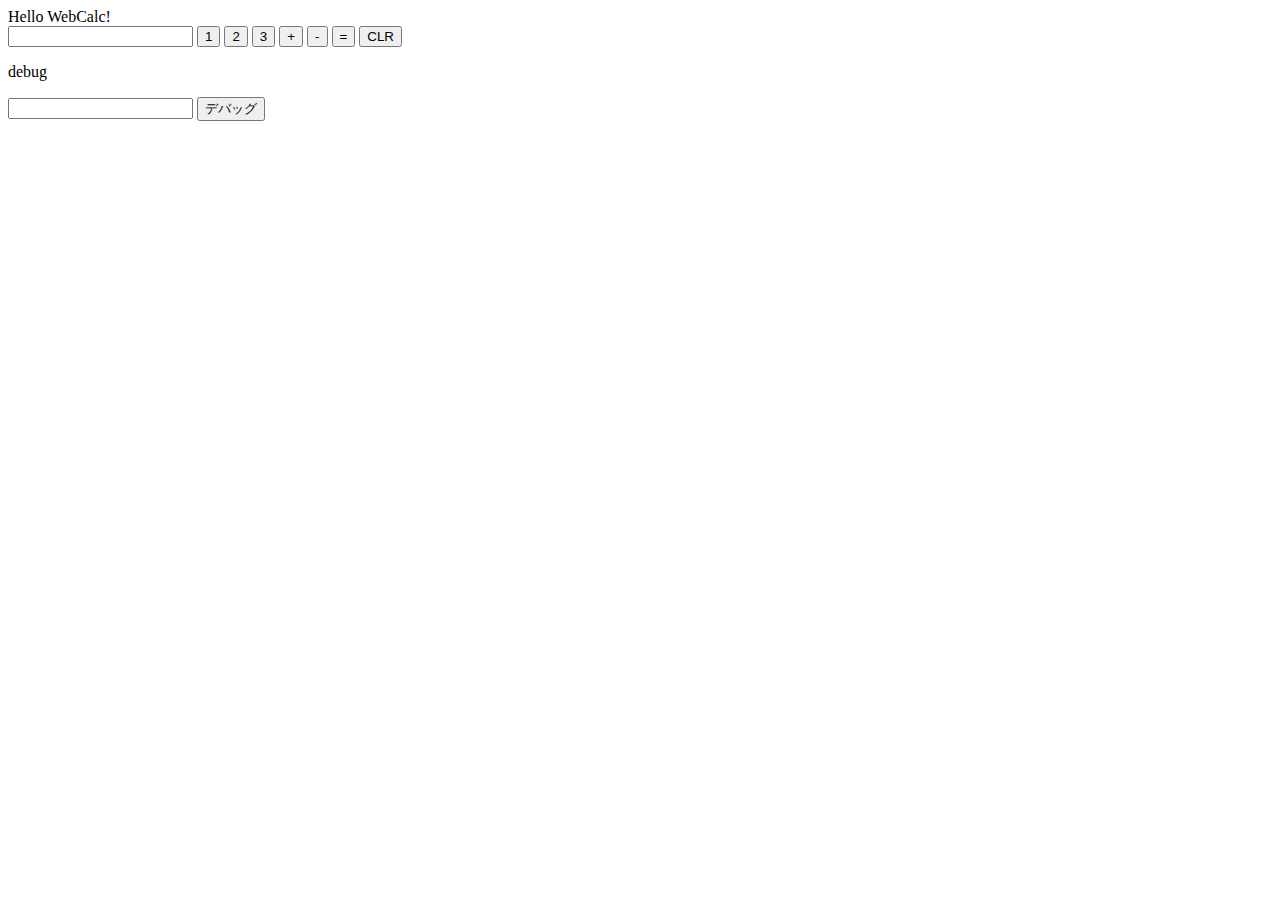
==== index.html @ dd3fe159 "Rename Calc.html to index.html" ====
<!DOCTYPE html>
<meta charset="UTF-8">
<html>
<head>
    <title>calc</title>
    <script src="script.js"></script>
</head>
    
<body>
    <div>Hello WebCalc!</div>
    <div>
    <input id = "result" type="text">

    <button onclick="append('1')">1</button>
    <button onclick="append('2')">2</button>
    <button onclick="append('3')">3</button>
    <button onclick="append('+')">+</button>
    <button onclick="append('-')">-</button>

    <button onclick="calc()" >=</button>

    <button onclick="update('')">CLR</button>
    </div>
    <div>
        <p>debug<p>
        <input id = "debug" type="text">
        <button onclick="debug.value=Number('-100')">デバッグ</button>
    </div>
</body></html>
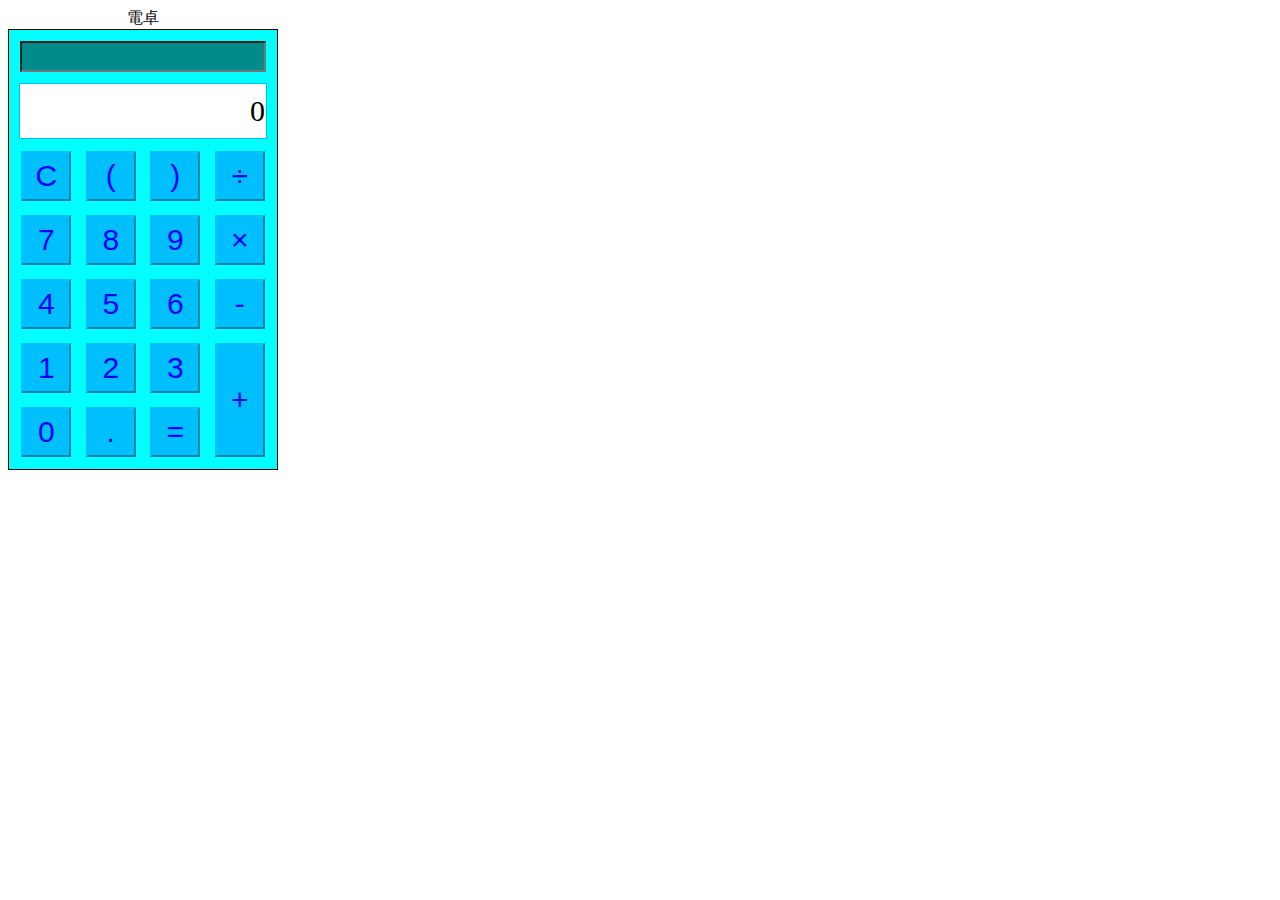
==== commit 094777a9: "Add files via upload" ====
--- a/index.html
+++ b/index.html
@@ -3,27 +3,66 @@
 <html>
 <head>
     <title>calc</title>
-    <script src="script.js"></script>
+    <script src="index.js"></script>
+    <link rel="stylesheet" href="index.css">
 </head>
     
 <body>
-    <div>Hello WebCalc!</div>
     <div>
-    <input id = "result" type="text">
+        <table id ="Calculator">
+            <caption>電卓</caption>
+            <tbody>
+                <tr>
+                    <td colspan="4">
+                        <input id="input" type="text" readonly>
+                    </td>
+                </tr>
+                <tr>
+                    <td id="td_result" colspan="4">
+                        <span id="result">0</span>
+                    </td>
+                </tr>
 
-    <button onclick="append('1')">1</button>
-    <button onclick="append('2')">2</button>
-    <button onclick="append('3')">3</button>
-    <button onclick="append('+')">+</button>
-    <button onclick="append('-')">-</button>
+            </tbody>
+            <script>
+                let Calculator = document.getElementById('Calculator').getElementsByTagName('tbody')[0];
+                let tr_element_buttons;
+                let td_element_buttons;
+                let button;
+                let Symbols=[
+                   ['C','(',')','÷'],
+                   ['7','8','9','×'],
+                   ['4','5','6','-'],
+                   ['1','2','3','+'],
+                   ['0','.','=',''],
+                ]
+                let SymbolNames=[
+                   ['CLR','left','right','divided'],
+                   ['7','8','9','times'],
+                   ['4','5','6','minus'],
+                   ['1','2','3','plus'],
+                   ['0','.','Enter','dummy'],
+                ]
+                for(let i=0; i<Symbols.length;i++){
+                    tr_element_buttons = document.createElement('tr');
+                    for(let j=0;j<Symbols[0].length;j++){
+                        td_element_buttons = document.createElement('td');
+                        td_element_buttons.id = 'td_' + SymbolNames[i][j];
+                        button=document.createElement('button');
+                        button.onclick = event=>pushButton(Symbols[i][j]);
+                        button.id = 'button_' + SymbolNames[i][j];
+                        button.textContent= Symbols[i][j];
+                        td_element_buttons.appendChild(button);
+                        tr_element_buttons.appendChild(td_element_buttons);
+                    }
+                    Calculator.appendChild(tr_element_buttons);
+                }
+                let td_dummy = document.getElementById('td_dummy');
+                td_dummy.parentNode.removeChild(td_dummy);
+                let td_plus = document.getElementById('td_plus');
+                td_plus.rowSpan = '2';
+            </script>
+        </table>
 
-    <button onclick="calc()" >=</button>
-
-    <button onclick="update('')">CLR</button>
     </div>
-    <div>
-        <p>debug<p>
-        <input id = "debug" type="text">
-        <button onclick="debug.value=Number('-100')">デバッグ</button>
-    </div>
-</body></html>
+</body></html>--- a/index.css
+++ b/index.css
@@ -0,0 +1,69 @@
+:root{
+    --form-height:50px;
+    --form-width:50px;
+}
+
+th,td {
+    width: 52px;
+    height: 52px;
+    text-align: center;
+}
+
+table {
+    border-spacing: 10px;
+    border: solid 1px;
+    background-color: aqua       ;
+}
+
+input{
+    height: var(--form-height);
+    text-align: right;
+}
+
+#input{
+    width: 238px;
+    height: 25px;
+    font-size: 20px;
+    background-color: darkcyan;
+    color: powderblue;
+}
+td:has(>#input){
+    height: 27px;
+}
+
+#td_result{
+    border: solid 1px;;
+    border-color: deepskyblue;
+    background-color: white;
+    text-align: right;
+    overflow: hidden;
+}
+
+#result{
+    font-size: 30px;
+    display:inline-block;
+}
+
+button {
+    width: var(--form-width);
+    height: var(--form-height);
+    font-size: 30px;
+    background-color: deepskyblue;
+    color: blue;
+    border-color: deepskyblue;
+}
+
+#button_plus{
+    height: 114px;;
+}
+
+.ani{
+    animation: appear 0.1s linear forwards;
+    transform: translateY(-25px);
+}
+
+@keyframes appear{
+    100%{
+        transform: translateY(0px);
+    }
+}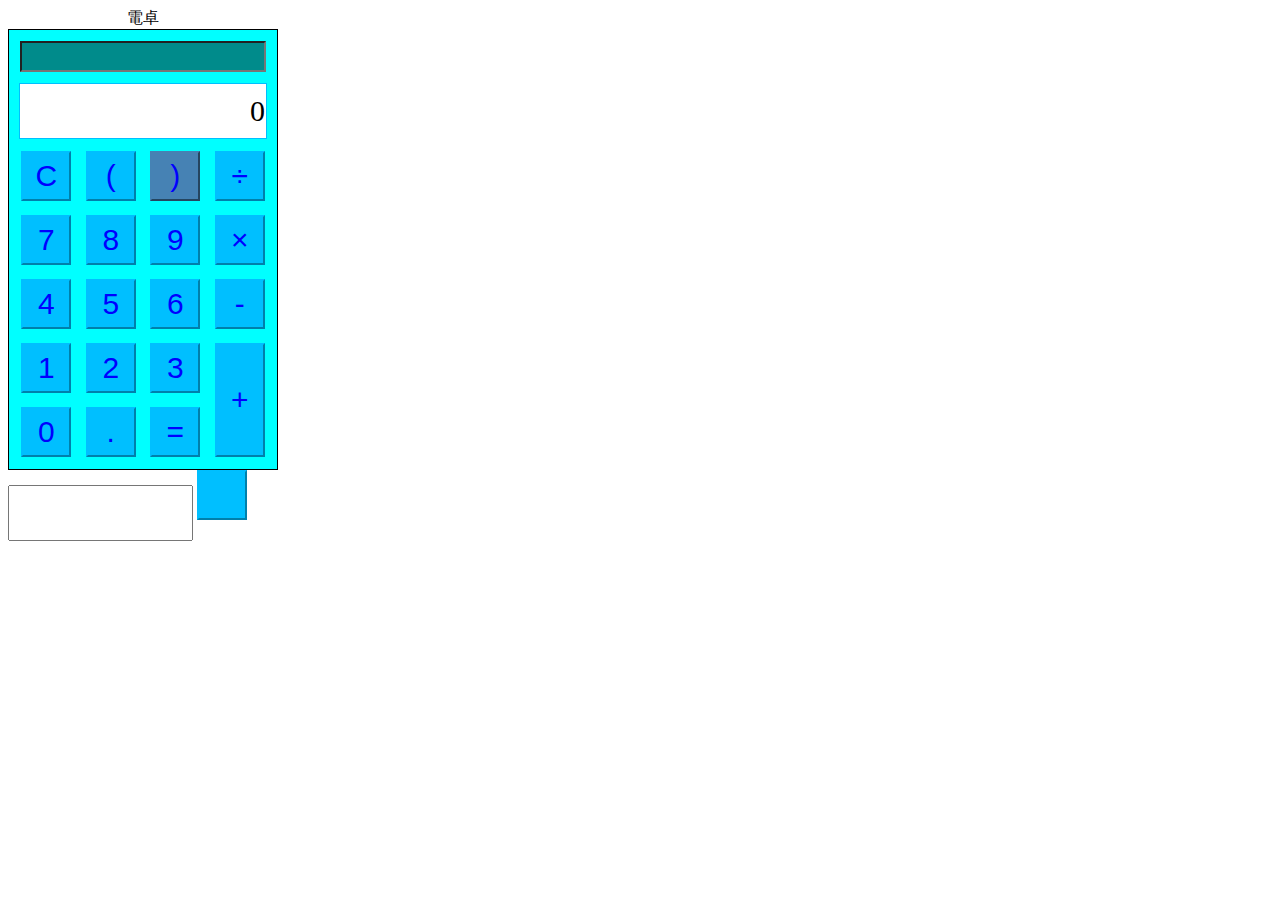
==== commit 46828b60: "Add files via upload" ====
--- a/index.html
+++ b/index.html
@@ -63,6 +63,7 @@
                 td_plus.rowSpan = '2';
             </script>
         </table>
-
+        <input id="manual" type="text">
+        <button onclick="manualDo()"></button>
     </div>
 </body></html>--- a/index.css
+++ b/index.css
@@ -53,6 +53,13 @@
     border-color: deepskyblue;
 }
 
+button:disabled{
+    background-color: steelblue;
+    color: blue;
+    border-color: steelblue;
+
+}
+
 #button_plus{
     height: 114px;;
 }
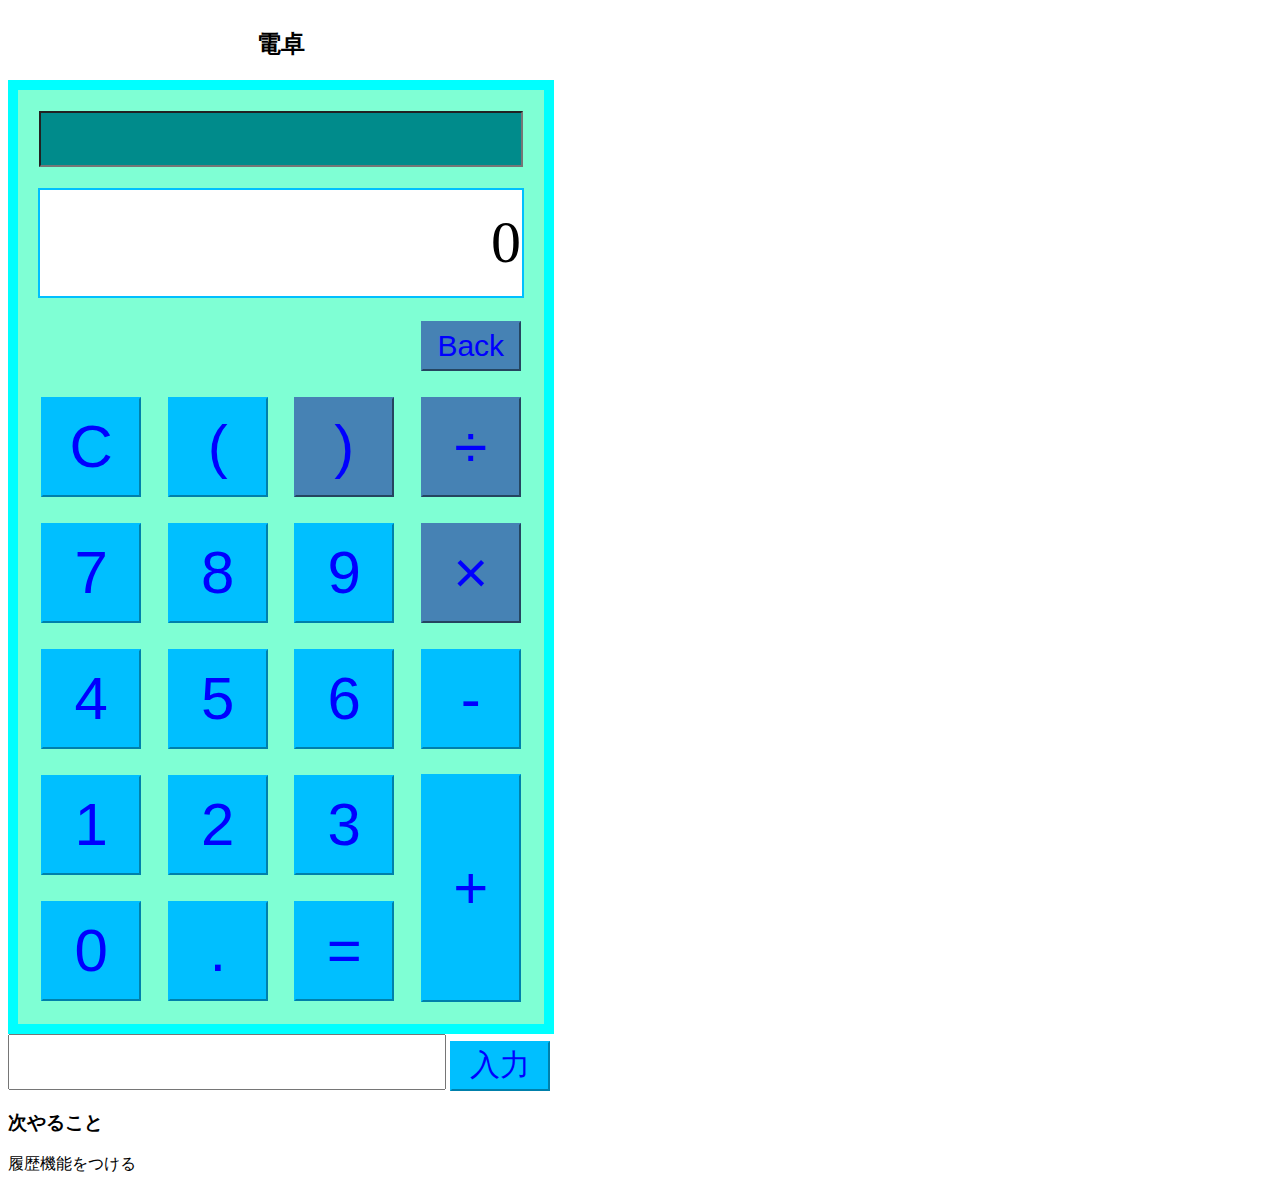
==== commit 81977b6b: "Add files via upload" ====
--- a/index.html
+++ b/index.html
@@ -10,7 +10,7 @@
 <body>
     <div>
         <table id ="Calculator">
-            <caption>電卓</caption>
+            <caption><h2>電卓</h2></caption>
             <tbody>
                 <tr>
                     <td colspan="4">
@@ -22,7 +22,12 @@
                         <span id="result">0</span>
                     </td>
                 </tr>
-
+                <tr id="tr_back">
+                    <td></td>
+                    <td></td>
+                    <td></td>
+                    <td id="td_back"><button id = "button_back" onclick="back()" disabled = "trus">Back</button></td>
+                </tr>
             </tbody>
             <script>
                 let Calculator = document.getElementById('Calculator').getElementsByTagName('tbody')[0];
@@ -41,7 +46,7 @@
                    ['7','8','9','times'],
                    ['4','5','6','minus'],
                    ['1','2','3','plus'],
-                   ['0','.','Enter','dummy'],
+                   ['0','dot','Enter','dummy'],
                 ]
                 for(let i=0; i<Symbols.length;i++){
                     tr_element_buttons = document.createElement('tr');
@@ -63,7 +68,10 @@
                 td_plus.rowSpan = '2';
             </script>
         </table>
-        <input id="manual" type="text">
-        <button onclick="manualDo()"></button>
+        <input id="manual" type="text" enterkeyhint="done">
+        <button id="button_manual" onclick="manualDo()">入力</button>
+        
+        <h3>次やること</h3>
+        <p>履歴機能をつける</p>
     </div>
 </body></html>--- a/index.css
+++ b/index.css
@@ -1,18 +1,19 @@
 :root{
-    --form-height:50px;
-    --form-width:50px;
+    --form-height:100px;
+    --form-width:100px;
 }
 
 th,td {
-    width: 52px;
-    height: 52px;
+    width: 104px;
+    height: 104px;
     text-align: center;
 }
 
 table {
-    border-spacing: 10px;
-    border: solid 1px;
-    background-color: aqua       ;
+    border-spacing: 20px;
+    border: solid 10px;
+    border-color: aqua;
+    background-color: aquamarine;       ;
 }
 
 input{
@@ -21,18 +22,31 @@
 }
 
 #input{
-    width: 238px;
-    height: 25px;
-    font-size: 20px;
+    width: 476px;
+    height: 50px;
+    font-size: 40px;
     background-color: darkcyan;
     color: powderblue;
 }
+
+#manual{
+    width: 430px;
+    height: 50px;
+    font-size: 40px;
+
+}
+
+#button_manual{
+    height: 50px;
+    font-size: 30px;
+}
+
 td:has(>#input){
-    height: 27px;
+    height: 54px;
 }
 
 #td_result{
-    border: solid 1px;;
+    border: solid 2px;;
     border-color: deepskyblue;
     background-color: white;
     text-align: right;
@@ -40,14 +54,14 @@
 }
 
 #result{
-    font-size: 30px;
+    font-size: 60px;
     display:inline-block;
 }
 
 button {
     width: var(--form-width);
     height: var(--form-height);
-    font-size: 30px;
+    font-size: 60px;
     background-color: deepskyblue;
     color: blue;
     border-color: deepskyblue;
@@ -60,13 +74,27 @@
 
 }
 
+.operator_selected{
+    background-color: aquamarine;
+    border-color: aquamarine;
+}
+
+#tr_back,#tr_back >td{
+    height: 54px;
+}
+
+#button_back{
+    height: 50px;
+    font-size: 30px;
+}
+
 #button_plus{
-    height: 114px;;
+    height: 228px;;
 }
 
 .ani{
     animation: appear 0.1s linear forwards;
-    transform: translateY(-25px);
+    transform: translateY(-50px);
 }
 
 @keyframes appear{
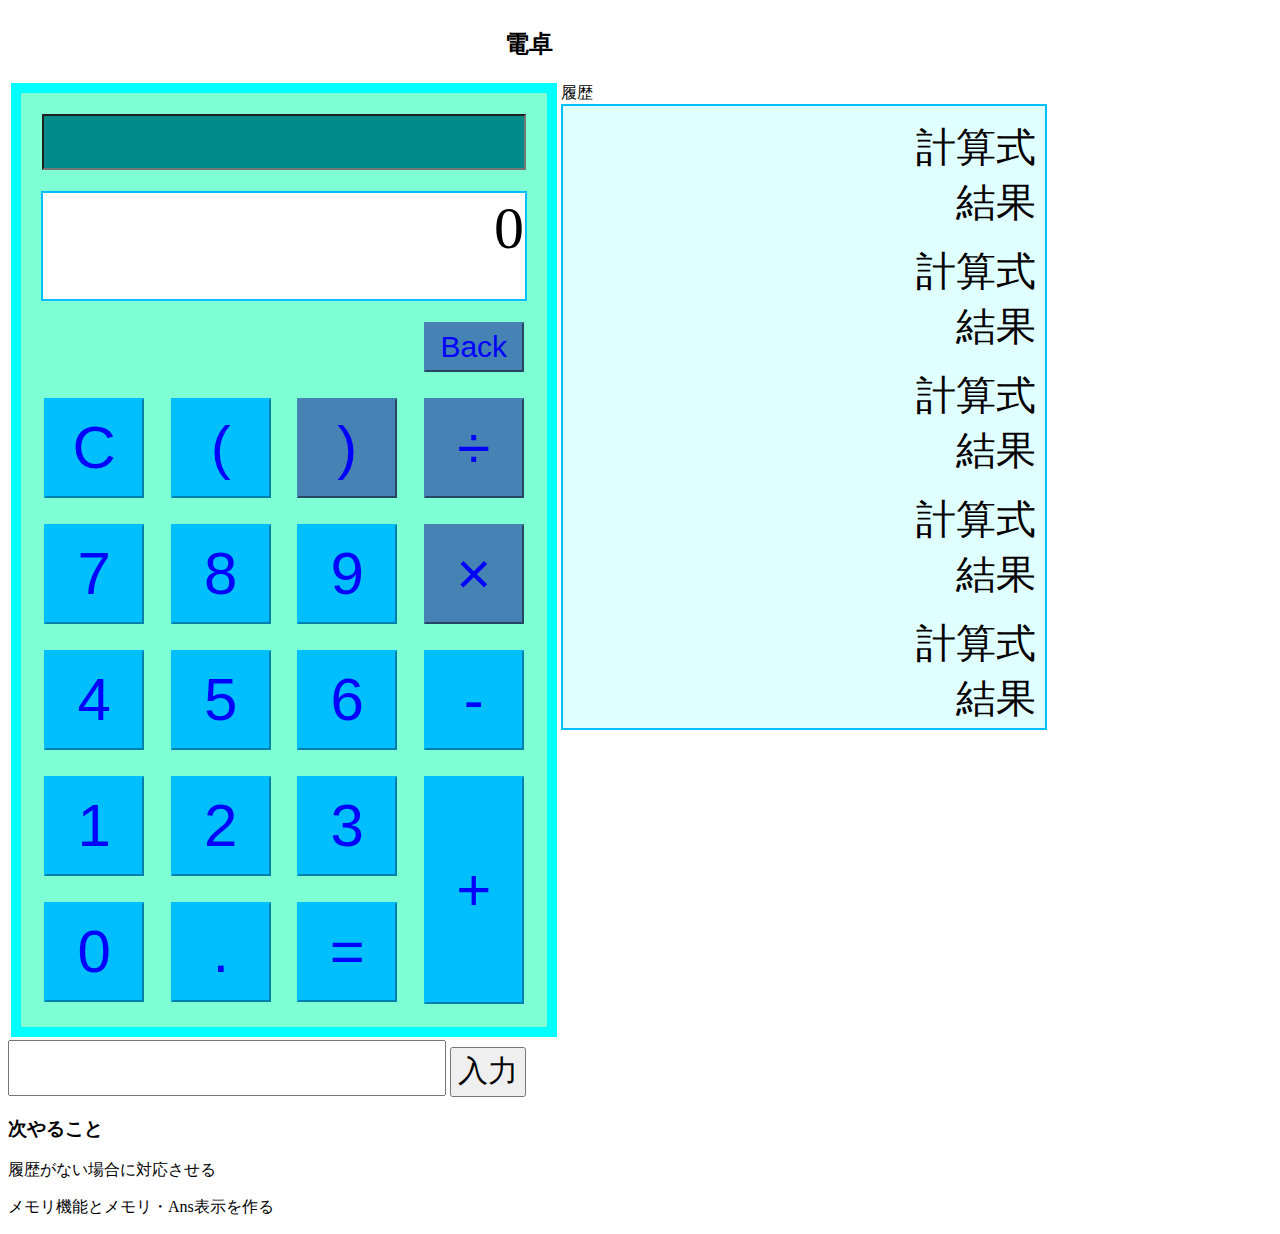
==== commit f7345a1e: "Add files via upload" ====
--- a/index.html
+++ b/index.html
@@ -1,77 +1,87 @@
 <!DOCTYPE html>
 <meta charset="UTF-8">
 <html>
+
 <head>
     <title>calc</title>
     <script src="index.js"></script>
+    <script src="history.js"></script>
     <link rel="stylesheet" href="index.css">
+    <link rel="stylesheet" href="history.css">
 </head>
-    
+
 <body>
     <div>
-        <table id ="Calculator">
-            <caption><h2>電卓</h2></caption>
-            <tbody>
-                <tr>
-                    <td colspan="4">
-                        <input id="input" type="text" readonly>
-                    </td>
-                </tr>
-                <tr>
-                    <td id="td_result" colspan="4">
-                        <span id="result">0</span>
-                    </td>
-                </tr>
-                <tr id="tr_back">
-                    <td></td>
-                    <td></td>
-                    <td></td>
-                    <td id="td_back"><button id = "button_back" onclick="back()" disabled = "trus">Back</button></td>
-                </tr>
-            </tbody>
-            <script>
-                let Calculator = document.getElementById('Calculator').getElementsByTagName('tbody')[0];
-                let tr_element_buttons;
-                let td_element_buttons;
-                let button;
-                let Symbols=[
-                   ['C','(',')','÷'],
-                   ['7','8','9','×'],
-                   ['4','5','6','-'],
-                   ['1','2','3','+'],
-                   ['0','.','=',''],
-                ]
-                let SymbolNames=[
-                   ['CLR','left','right','divided'],
-                   ['7','8','9','times'],
-                   ['4','5','6','minus'],
-                   ['1','2','3','plus'],
-                   ['0','dot','Enter','dummy'],
-                ]
-                for(let i=0; i<Symbols.length;i++){
-                    tr_element_buttons = document.createElement('tr');
-                    for(let j=0;j<Symbols[0].length;j++){
-                        td_element_buttons = document.createElement('td');
-                        td_element_buttons.id = 'td_' + SymbolNames[i][j];
-                        button=document.createElement('button');
-                        button.onclick = event=>pushButton(Symbols[i][j]);
-                        button.id = 'button_' + SymbolNames[i][j];
-                        button.textContent= Symbols[i][j];
-                        td_element_buttons.appendChild(button);
-                        tr_element_buttons.appendChild(td_element_buttons);
-                    }
-                    Calculator.appendChild(tr_element_buttons);
-                }
-                let td_dummy = document.getElementById('td_dummy');
-                td_dummy.parentNode.removeChild(td_dummy);
-                let td_plus = document.getElementById('td_plus');
-                td_plus.rowSpan = '2';
-            </script>
+        <table id="tablses">
+            <caption>
+                <h2>電卓</h2>
+            </caption>
+            <tr>
+                <td>
+                    <table id="Calculator">
+                        <tbody>
+                            <tr>
+                                <td colspan="4">
+                                    <input id="input" type="text" readonly>
+                                </td>
+                            </tr>
+                            <tr>
+                                <td id="td_result" colspan="4">
+                                    <span id="result">0</span>
+                                </td>
+                            </tr>
+                            <tr id="tr_back">
+                                <td></td>
+                                <td></td>
+                                <td></td>
+                                <td id="td_back"><button id="button_back" onclick="back()" disabled="trus">Back</button>
+                                </td>
+                            </tr>
+                        </tbody>
+                        <script src="createButtons.js"></script>
+                                                
+                    </table>
+                </td>
+                <td>
+                    <table id="history">
+                        <caption>履歴</caption>
+                        <tr>
+                            <td>
+                                <button  onclick="useHistory(0)">計算式<br>結果</button>
+                            </td>
+                        </tr>
+                        <tr>
+                            <td>
+                                <button  onclick="useHistory(1)">計算式<br>結果</button>
+                            </td>
+                        </tr>
+                        <tr>
+                            <td>
+                                <button  onclick="useHistory(2)">計算式<br>結果</button>
+                            </td>
+                        </tr>
+                        <tr>
+                            <td>
+                                <button  onclick="useHistory(3)">計算式<br>結果</button>
+                            </td>
+                        </tr>
+                        <tr>
+                            <td>
+                                <button  onclick="useHistory(4)">計算式<br>結果</button>
+                            </td>
+                        </tr>
+                    </table>
+                </td>
+            </tr>
+
         </table>
         <input id="manual" type="text" enterkeyhint="done">
         <button id="button_manual" onclick="manualDo()">入力</button>
-        
+
         <h3>次やること</h3>
-        <p>履歴機能をつける</p>
+        <p>履歴がない場合に対応させる</p>
+        <p>メモリ機能とメモリ・Ans表示を作る</p>
     </div>
-</body></html>+</body>
+
+</html>--- a/index.css
+++ b/index.css
@@ -3,17 +3,21 @@
     --form-width:100px;
 }
 
-th,td {
+#Calculator th,#Calculator td {
     width: 104px;
     height: 104px;
     text-align: center;
 }
 
-table {
+#tablses td{
+    vertical-align:top;
+}
+
+#Calculator {
     border-spacing: 20px;
     border: solid 10px;
     border-color: aqua;
-    background-color: aquamarine;       ;
+    background-color: aquamarine;       
 }
 
 input{
@@ -45,20 +49,21 @@
     height: 54px;
 }
 
-#td_result{
-    border: solid 2px;;
+#Calculator #td_result{
+    border: solid 2px;
     border-color: deepskyblue;
     background-color: white;
+    overflow: hidden;
     text-align: right;
-    overflow: hidden;
 }
 
 #result{
     font-size: 60px;
     display:inline-block;
+    text-align: right;
 }
 
-button {
+#Calculator button {
     width: var(--form-width);
     height: var(--form-height);
     font-size: 60px;
@@ -67,14 +72,14 @@
     border-color: deepskyblue;
 }
 
-button:disabled{
+#Calculator button:disabled{
     background-color: steelblue;
     color: blue;
     border-color: steelblue;
 
 }
 
-.operator_selected{
+#Calculator .operator_selected{
     background-color: aquamarine;
     border-color: aquamarine;
 }
@@ -83,12 +88,12 @@
     height: 54px;
 }
 
-#button_back{
+#Calculator #button_back{
     height: 50px;
     font-size: 30px;
 }
 
-#button_plus{
+#Calculator #button_plus{
     height: 228px;;
 }
 
@@ -101,4 +106,5 @@
     100%{
         transform: translateY(0px);
     }
-}+}
+
--- a/history.css
+++ b/history.css
@@ -0,0 +1,68 @@
+
+#history{
+    border: solid 2px;
+    border-color: deepskyblue;
+    background-color: lightcyan;
+}
+
+
+#history caption{
+    text-align: left;
+}
+
+#history td{
+    text-align: right;
+    border-color: aqua;
+}
+
+
+#history button{
+    text-align: right;
+    height: 100px;
+    width: 476px;
+    font-size: 40px;
+    margin: 10px 0;
+    border: none;
+    background-color: transparent;
+
+}
+
+#history .warp{
+    transform: translateY(-100px);
+}
+
+#history .move{
+    animation: add;
+    animation-duration: 0.3s;
+    animation-timing-function: ease-out;
+    animation-fill-mode: forwards;
+
+}
+
+@keyframes add{
+    50%{
+        transform: translateY(-10px);
+    }
+    to{
+        transform: none;
+    }
+}
+
+#history .disappear{
+    opacity: 0;
+    transform: translateX(-40px);
+}
+
+#history .appear{
+    animation: visible;
+    animation-duration: 0.3s;
+    animation-timing-function: ease-out;
+    animation-fill-mode: forwards;
+    animation-delay: 0.5s;
+}
+@keyframes visible{
+    to{
+        opacity: 1;
+        transform: none;
+    }
+}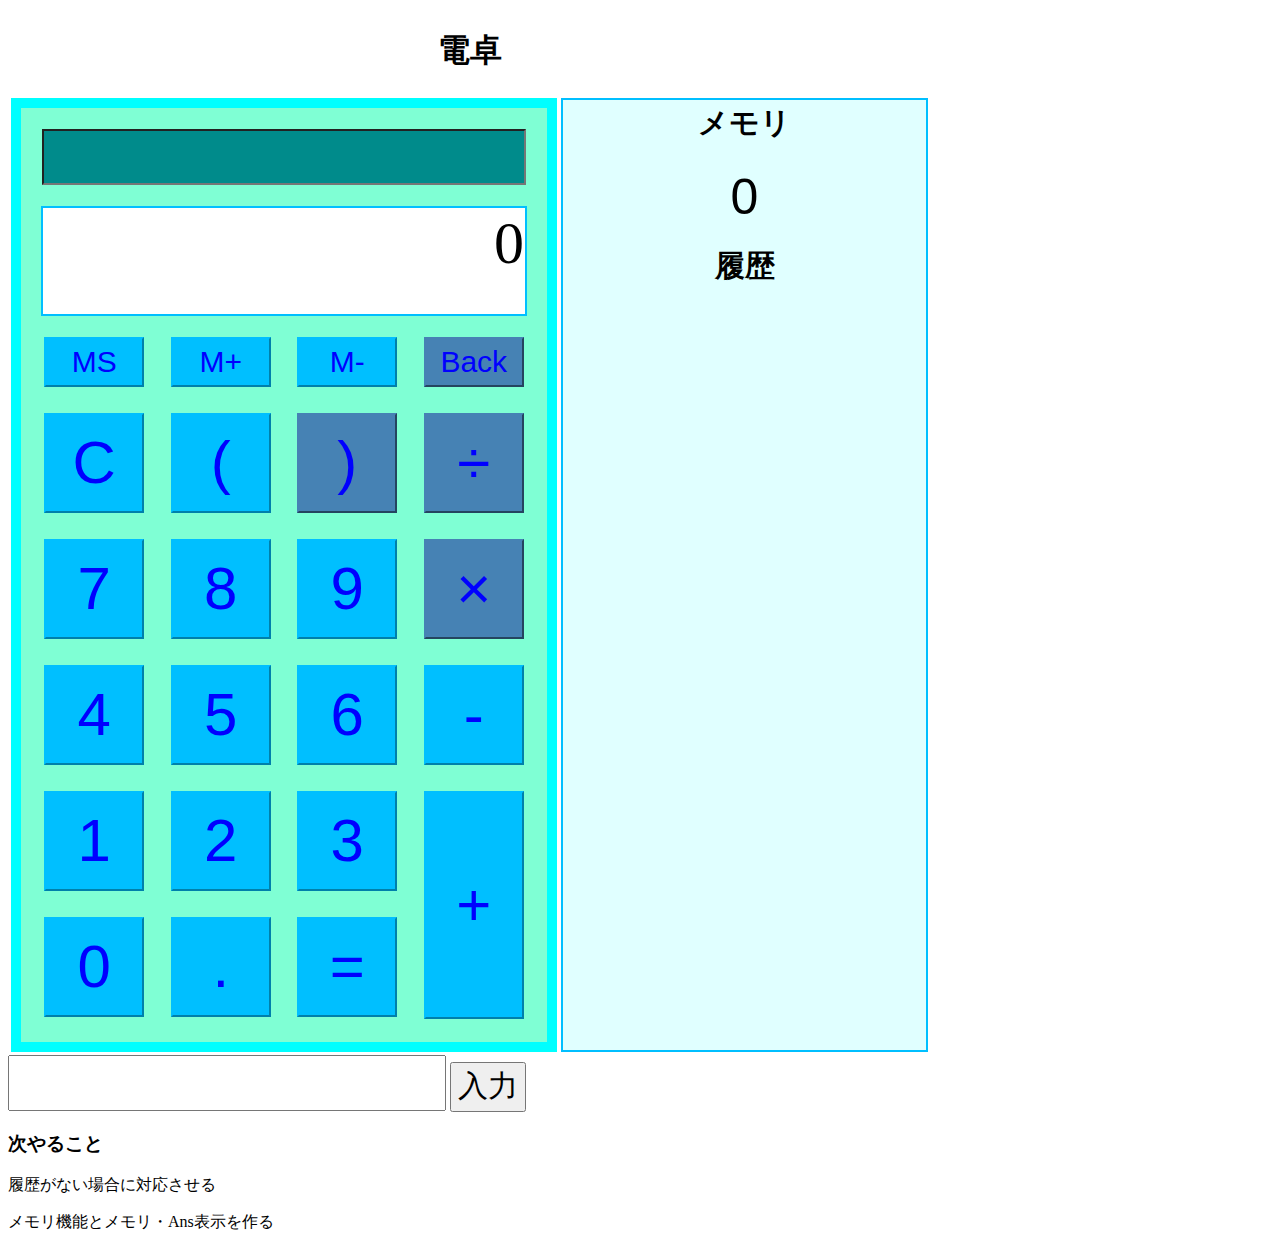
==== commit 2984a8e9: "Add files via upload" ====
--- a/index.html
+++ b/index.html
@@ -6,6 +6,7 @@
     <title>calc</title>
     <script src="index.js"></script>
     <script src="history.js"></script>
+    <script src="memory.js"></script>
     <link rel="stylesheet" href="index.css">
     <link rel="stylesheet" href="history.css">
 </head>
@@ -14,7 +15,7 @@
     <div>
         <table id="tablses">
             <caption>
-                <h2>電卓</h2>
+                <h1>電卓</h1>
             </caption>
             <tr>
                 <td>
@@ -31,10 +32,10 @@
                                 </td>
                             </tr>
                             <tr id="tr_back">
-                                <td></td>
-                                <td></td>
-                                <td></td>
-                                <td id="td_back"><button id="button_back" onclick="back()" disabled="trus">Back</button>
+                                <td><button class="button_back mButtons" id="memorySet" onclick="memorySet()" >MS</button></td>
+                                <td><button class="button_back mButtons" id="memoryPlus" onclick="memoryPlus()">M+</button></td>
+                                <td><button class="button_back mButtons" id="memoryMinus" onclick="memoryMinus()" >M-</button></td>
+                                <td id="td_back"><button class="button_back" id="button_back" onclick="back()" disabled="trus">Back</button>
                                 </td>
                             </tr>
                         </tbody>
@@ -44,30 +45,44 @@
                 </td>
                 <td>
                     <table id="history">
-                        <caption>履歴</caption>
                         <tr>
-                            <td>
-                                <button  onclick="useHistory(0)">計算式<br>結果</button>
+                            <td class = "cap">
+                                メモリ
                             </td>
                         </tr>
                         <tr>
                             <td>
-                                <button  onclick="useHistory(1)">計算式<br>結果</button>
+                                <button id = "memory" onclick="useMemory()">0</button>
+                            </td>
+                        </tr>
+                        <tr>
+                            <td class = "cap">
+                                履歴
                             </td>
                         </tr>
                         <tr>
                             <td>
-                                <button  onclick="useHistory(2)">計算式<br>結果</button>
+                                <button  onclick="useHistory(0)"></button>
                             </td>
                         </tr>
                         <tr>
                             <td>
-                                <button  onclick="useHistory(3)">計算式<br>結果</button>
+                                <button  onclick="useHistory(1)"></button>
                             </td>
                         </tr>
                         <tr>
                             <td>
-                                <button  onclick="useHistory(4)">計算式<br>結果</button>
+                                <button  onclick="useHistory(2)"></button>
+                            </td>
+                        </tr>
+                        <tr>
+                            <td>
+                                <button  onclick="useHistory(3)"></button>
+                            </td>
+                        </tr>
+                        <tr>
+                            <td>
+                                <button  onclick="useHistory(4)"></button>
                             </td>
                         </tr>
                     </table>
--- a/index.css
+++ b/index.css
@@ -88,7 +88,7 @@
     height: 54px;
 }
 
-#Calculator #button_back{
+#Calculator .button_back{
     height: 50px;
     font-size: 30px;
 }
--- a/history.css
+++ b/history.css
@@ -3,6 +3,7 @@
     border: solid 2px;
     border-color: deepskyblue;
     background-color: lightcyan;
+    height: 954px;
 }
 
 
@@ -11,20 +12,63 @@
 }
 
 #history td{
-    text-align: right;
+    text-align: center;
     border-color: aqua;
+    font-size: 30px;
+}
+
+#history .cap{
+    font-weight :bold
 }
 
 
 #history button{
     text-align: right;
     height: 100px;
-    width: 476px;
-    font-size: 40px;
+    width: 357px;
+    font-size: 30px;
     margin: 10px 0;
     border: none;
     background-color: transparent;
 
+}
+
+#history #memory{
+    text-align: center;
+    font-size: 50px;
+    height: 50px;
+}
+
+#history .memoryAniSet{
+    transform:translateX(-40px);
+    animation: flash;
+    animation-duration: 0.1s;
+    animation-timing-function: linear;
+    animation-fill-mode: forwards;
+}
+#history .memoryAniPlus{
+    transform:translateY(-10px);
+    animation: flash;
+    animation-duration: 0.1s;
+    animation-timing-function: linear;
+    animation-fill-mode: forwards;
+}
+#history .memoryAniMinus{
+    transform:translateY(+10px);
+    animation: flash;
+    animation-duration: 0.1s;
+    animation-timing-function: linear;
+    animation-fill-mode: forwards;
+}
+
+@keyframes flash{
+    from{
+        opacity: 0;
+    }
+    to{
+        transform: none;
+        opacity: 1;
+    }
 }
 
 #history .warp{
@@ -58,7 +102,7 @@
     animation-duration: 0.3s;
     animation-timing-function: ease-out;
     animation-fill-mode: forwards;
-    animation-delay: 0.5s;
+    animation-delay: 0.3s;
 }
 @keyframes visible{
     to{
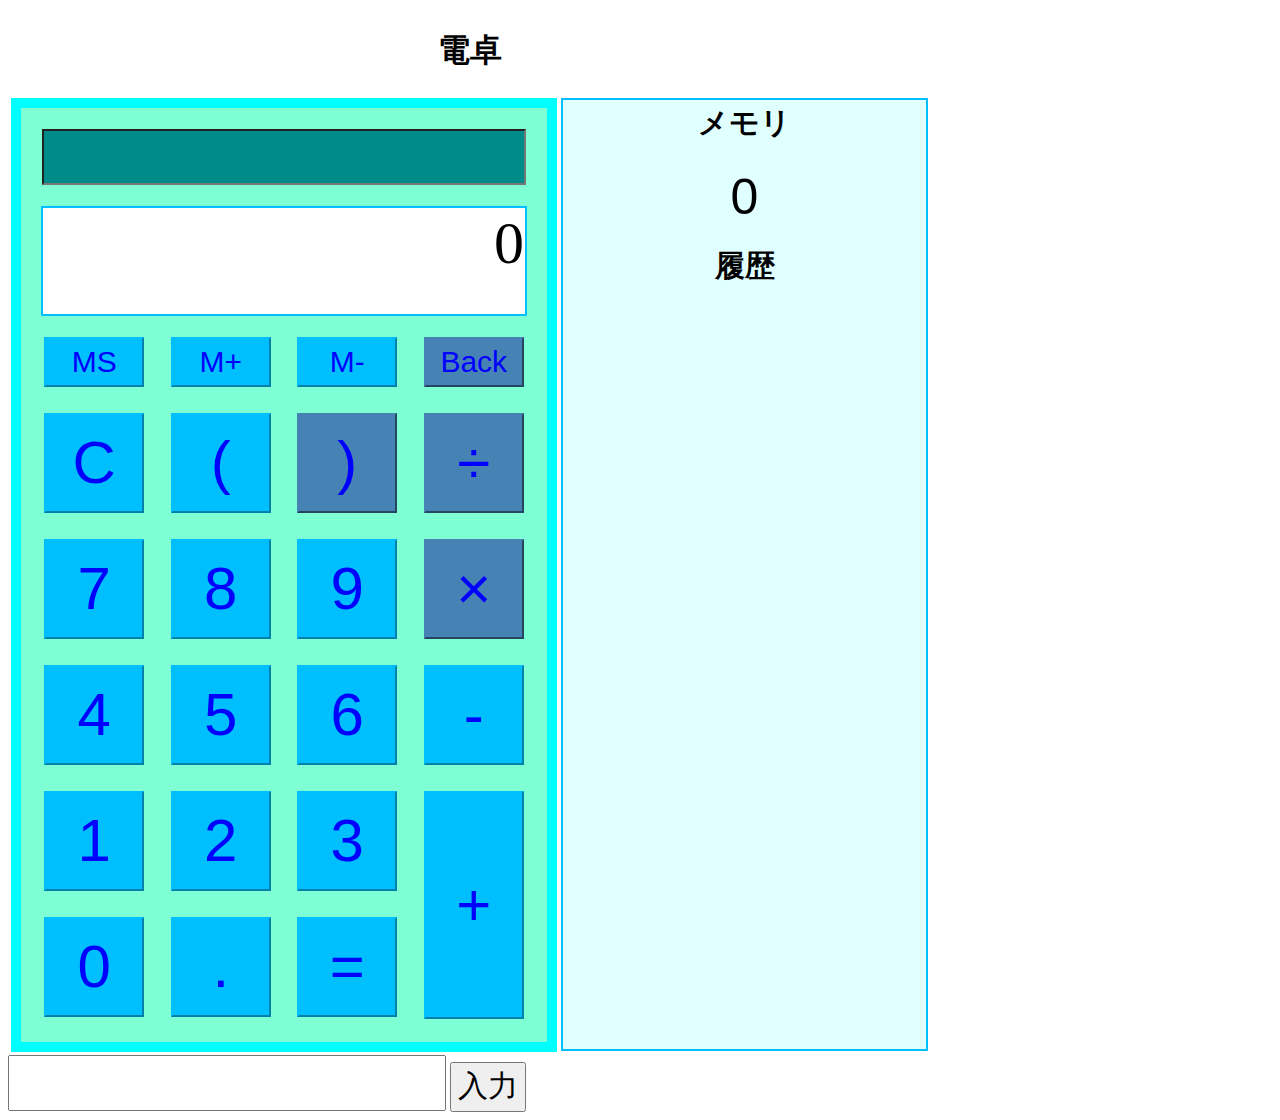
==== commit ca625f77: "Add files via upload" ====
--- a/index.html
+++ b/index.html
@@ -93,9 +93,6 @@
         <input id="manual" type="text" enterkeyhint="done">
         <button id="button_manual" onclick="manualDo()">入力</button>
 
-        <h3>次やること</h3>
-        <p>履歴がない場合に対応させる</p>
-        <p>メモリ機能とメモリ・Ans表示を作る</p>
     </div>
 </body>
 
--- a/index.css
+++ b/index.css
@@ -70,6 +70,7 @@
     background-color: deepskyblue;
     color: blue;
     border-color: deepskyblue;
+    text-align: center;
 }
 
 #Calculator button:disabled{
--- a/history.css
+++ b/history.css
@@ -3,7 +3,7 @@
     border: solid 2px;
     border-color: deepskyblue;
     background-color: lightcyan;
-    height: 954px;
+    height: 953px;
 }
 
 
@@ -42,21 +42,21 @@
 #history .memoryAniSet{
     transform:translateX(-40px);
     animation: flash;
-    animation-duration: 0.1s;
+    animation-duration: 0.2s;
     animation-timing-function: linear;
     animation-fill-mode: forwards;
 }
 #history .memoryAniPlus{
-    transform:translateY(-10px);
+    transform:translateY(-20px);
     animation: flash;
-    animation-duration: 0.1s;
+    animation-duration: 0.2s;
     animation-timing-function: linear;
     animation-fill-mode: forwards;
 }
 #history .memoryAniMinus{
-    transform:translateY(+10px);
+    transform:translateY(+20px);
     animation: flash;
-    animation-duration: 0.1s;
+    animation-duration: 0.2s;
     animation-timing-function: linear;
     animation-fill-mode: forwards;
 }
